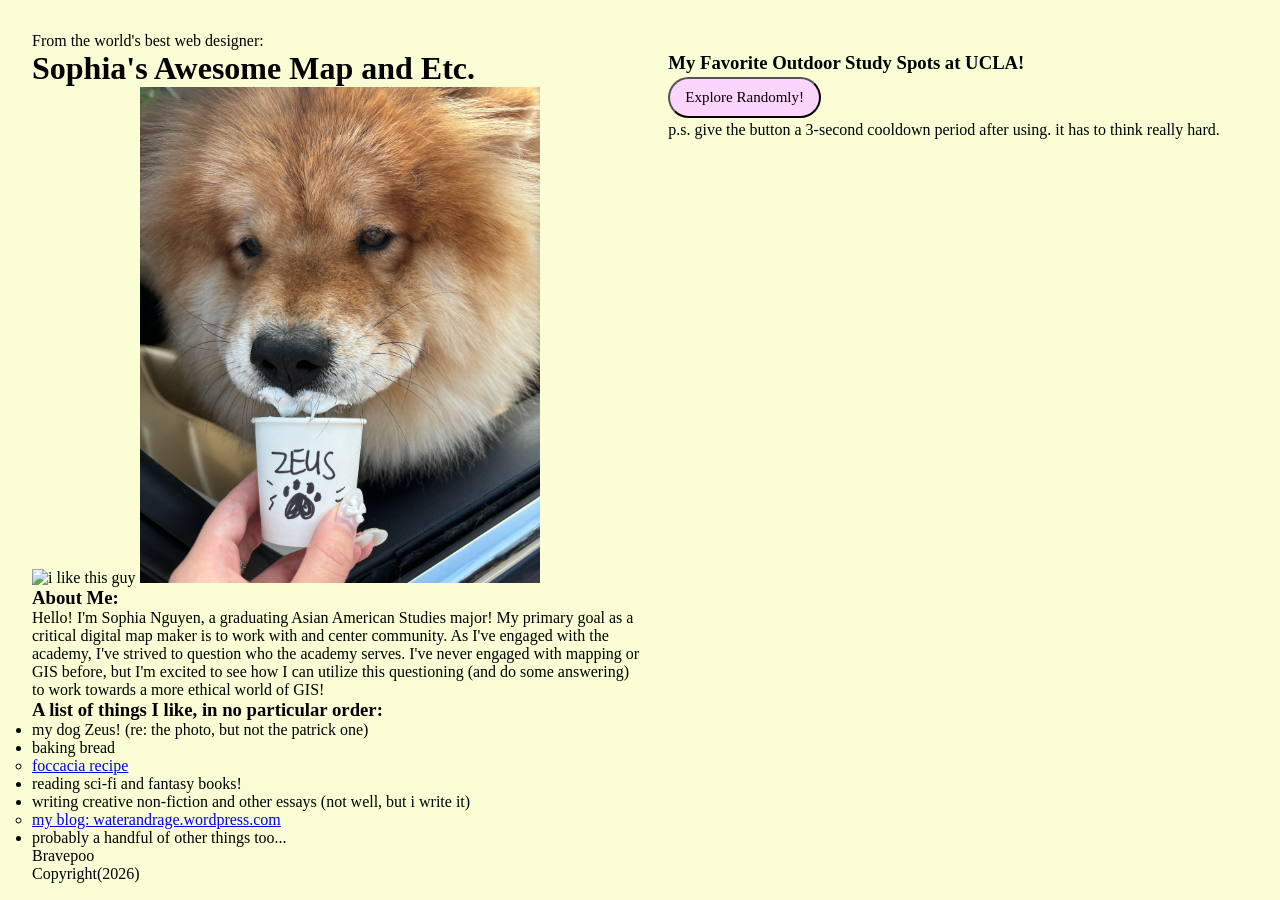
==== week2.0/index.html @ f0eb81b5 "finished lab 2.0" ====
<!DOCTYPE html>
<html>
    <head>
        <title>Hello World with MapLibreGL</title>
        <meta charset="utf-8" />
        <link rel="shortcut icon" href="#">
             Bravepoo
        <!-- I'd add some style if here if I had any -->
        
        
       <link rel="stylesheet" href="styles/style.css">
       <link rel="stylesheet" href ="https://unpkg.com/maplibre-gl/dist/maplibre-gl.css">
                <!-- MapLibreGL's css-->
        <link rel="stylesheet" href="https://unpkg.com/maplibre-gl/dist/maplibre-gl.css" />

        <!-- MapLibreGL's JavaScript-->
        <script src="https://unpkg.com/maplibre-gl/dist/maplibre-gl.js"></script>

    </head>


   

    <body>
        <header>
            From the world's best web designer:
        </header>

        <main>
         <!--  <h3> (Map Title!!!!) Sophia's Favorite Outdoor Study Spots at UCLA! </h3> --> <!--my map title-->

          <!-- hint: majority of your lab assignment can go here -->
          <div class="portfolio">
            <!-- Portfolio content goes here -->


                <h1> Sophia's Awesome Map and Etc. </h1>  <!--my title-->
                <img src="https://media1.tenor.com/m/XJuZ14LuNUYAAAAC/drool-patrick-star.gif" alt="i like this guy">
                <img src="zeus2.png" alt="my dog, Zeus!"> <!--my avatar-->


                <!--my description pgph-->
                <p> 
                    <h3> About Me: </h3>
                        Hello! I'm Sophia Nguyen, a graduating Asian American Studies major! My primary goal as a critical 
                    digital map maker is to work with and center community. As I've engaged with the academy, I've strived to 
                    question who the academy serves. I've never engaged with mapping or GIS before, but I'm excited to see how 
                    I can utilize this questioning (and do some answering) to work towards a more ethical world of GIS!

                </p>

                <p> 
                    <h3> A list of things I like, in no particular order:</h3>
                </p>

                <ul> <!--my list-->
                    <li> my dog Zeus! (re: the photo, but not the patrick one) </li>
                    <li> baking bread </li>
                        <ul>
                            <li>
                                <a href="https://www.cookwell.com/recipe/focaccia"> foccacia recipe</a>
                            </li>
                        </ul>
                
                    <li> reading sci-fi and fantasy books! </li>
                    <li> writing creative non-fiction and other essays (not well, but i write it) </li>
                        <ul>
                            <li>
                                <a href="https://www.waterandrage.wordpress.com">my blog: waterandrage.wordpress.com</a>
                            </li>
                        </ul>
                    <li> probably a handful of other things too... </li>
                </ul>

          </div>

        <div> 
            <div id = "mapheader"> 
                <h3> My Favorite Outdoor Study Spots at UCLA! </h3>
                <div id="contents">
                    <button class = "myButton">
                    Explore Randomly!
                    </button> 
            </div>
                
                <p> p.s. give the button a 3-second cooldown period after using. it has to think really hard.</p>
            </div>
            <div id = "map">

            <!-- Map will be inserted here -->
          </div>
        </div>
          

        </main>

        <div id="footer">
            Copyright(2026)
        </div>

    </body>
    <script src="js/init.js"> </script>

</html>
---- week2.0/styles/style.css ----
* {
    font-family:Georgia, 'Times New Roman', Times, serif  ;
    margin: 0;
    padding: 0;
    box-sizing: border-box;
}

html{
    background-color: rgb(251, 253, 213);
}

html, body {
    height: 80vh;
    padding: 1rem;
}

body {
    display: grid;
    grid-template-areas:
        "header"
        "main"
        "footer";
    grid-template-rows: auto 1fr auto;
}

main {
    display: grid;
    grid-template-areas:
        "portfolio mapheader"
        "portfolio map";
    grid-template-columns: 1fr 1fr;
}

header {
    grid-area: header;
}

main {
    grid-area: main;
}

.portfolio {
    grid-area: portfolio;
}

.portfolio img {
    max-width: 400px;
}
#map {
    grid-area: map;
    height: 50vh;
}

#mapheader{
    grid-area: mapheader;
    height: 10vh;
    justify-content: center;
    align-items: center;
    display: grid;
}

#contents{
    align-items: center;
    display: flex;  
    gap: 10px;
    row-gap: 10px;  
}

footer {
    grid-area: footer;
}

.myButton{
  padding: 10px 15px; 
  font-size: 15px; 
  background-color: rgb(252, 213, 253);
  border-radius: 24px;
  font-weight: 500;

}

/* CSS */
.button-17 {
  align-items: center;
  appearance: none;
  background-color: rgb(199, 223, 251);
  border-radius: 24px;
  border-style: none;
  box-shadow: rgba(0, 0, 0, .2) 0 3px 5px -1px,rgba(0, 0, 0, .14) 0 6px 10px 0,rgba(0, 0, 0, .12) 0 1px 18px 0;
  box-sizing: border-box;
  color: #3c4043;
  cursor: pointer;
  display: inline-flex;
  fill: currentcolor;
  font-family: "Google Sans",Roboto,Arial,sans-serif;
  font-size: 14px;
  font-weight: 500;
  height: 48px;
  justify-content: center;
  letter-spacing: .25px;
  line-height: normal;
  max-width: 100%;
  overflow: visible;
  padding: 2px 24px;
  position: relative;
  text-align: center;
  text-transform: none;
  transition: box-shadow 280ms cubic-bezier(.4, 0, .2, 1),opacity 15ms linear 30ms,transform 270ms cubic-bezier(0, 0, .2, 1) 0ms;
  user-select: none;
  -webkit-user-select: none;
  touch-action: manipulation;
  will-change: transform,opacity;
  z-index: 0;
}

.button-17:hover {
  background: #F6F9FE;
  color: #174ea6;
}

.button-17:active {
  box-shadow: 0 4px 4px 0 rgb(60 64 67 / 30%), 0 8px 12px 6px rgb(60 64 67 / 15%);
  outline: none;
}

.button-17:focus {
  outline: none;
  border: 2px solid #4285f4;
}

.button-17:not(:disabled) {
  box-shadow: rgba(60, 64, 67, .3) 0 1px 3px 0, rgba(60, 64, 67, .15) 0 4px 8px 3px;
}

.button-17:not(:disabled):hover {
  box-shadow: rgba(60, 64, 67, .3) 0 2px 3px 0, rgba(60, 64, 67, .15) 0 6px 10px 4px;
}

.button-17:not(:disabled):focus {
  box-shadow: rgba(60, 64, 67, .3) 0 1px 3px 0, rgba(60, 64, 67, .15) 0 4px 8px 3px;
}

.button-17:not(:disabled):active {
  box-shadow: rgba(60, 64, 67, .3) 0 4px 4px 0, rgba(60, 64, 67, .15) 0 8px 12px 6px;
}

.button-17:disabled {
  box-shadow: rgba(60, 64, 67, .3) 0 1px 3px 0, rgba(60, 64, 67, .15) 0 4px 8px 3px;
}
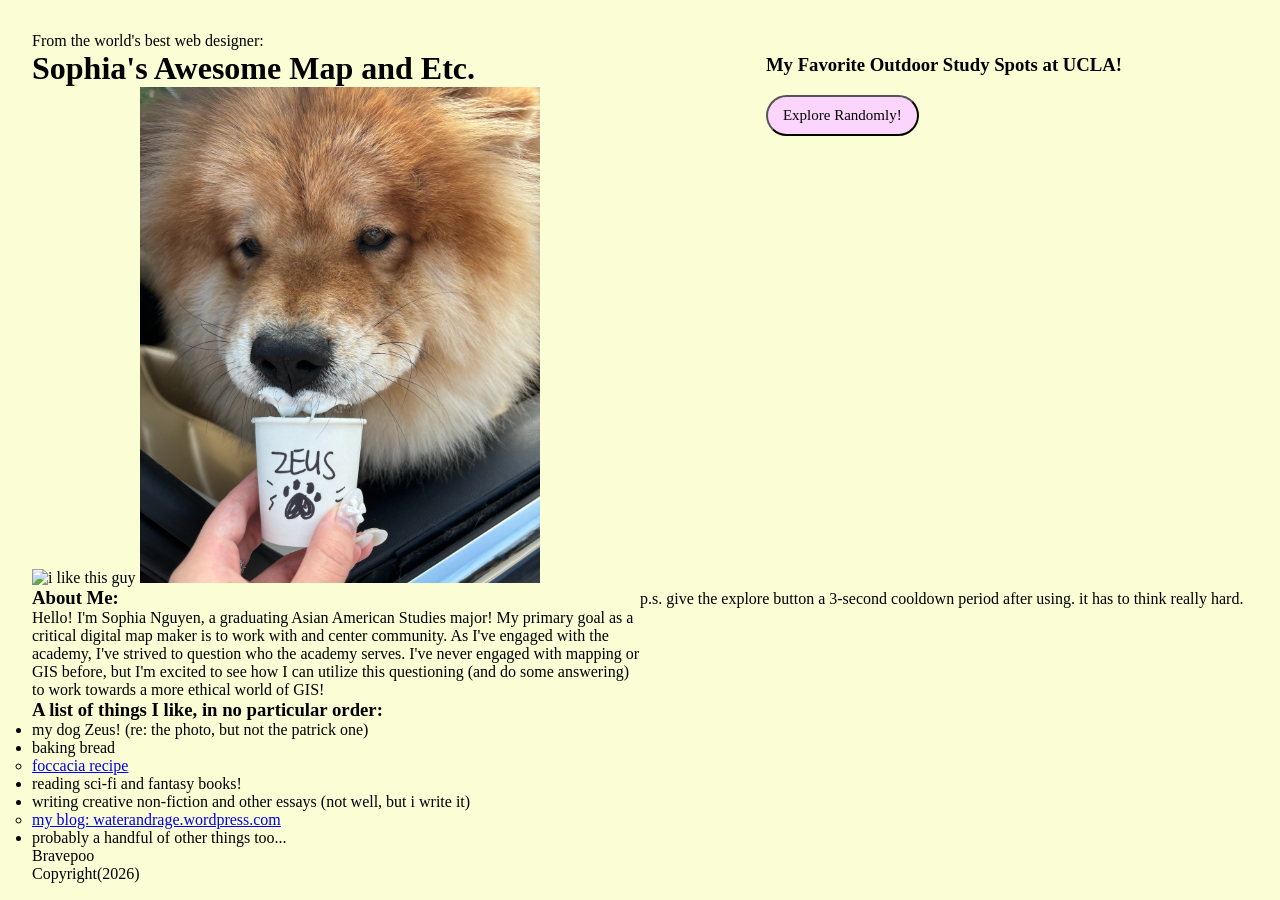
==== commit 672e7b16: "changed the p.s." ====
--- a/week2.0/index.html
+++ b/week2.0/index.html
@@ -81,14 +81,15 @@
                     <button class = "myButton">
                     Explore Randomly!
                     </button> 
-            </div>
+                </div>
                 
-                <p> p.s. give the button a 3-second cooldown period after using. it has to think really hard.</p>
             </div>
             <div id = "map">
 
             <!-- Map will be inserted here -->
           </div>
+           <p> p.s. give the explore button a 3-second cooldown period after using. it has to think really hard.</p>
+
         </div>
           
 
--- a/week2.0/styles/style.css
+++ b/week2.0/styles/style.css
@@ -49,6 +49,7 @@
 #map {
     grid-area: map;
     height: 50vh;
+    row-gap: 20px;
 }
 
 #mapheader{
@@ -57,6 +58,7 @@
     justify-content: center;
     align-items: center;
     display: grid;
+    row-gap: 10px;
 }
 
 #contents{
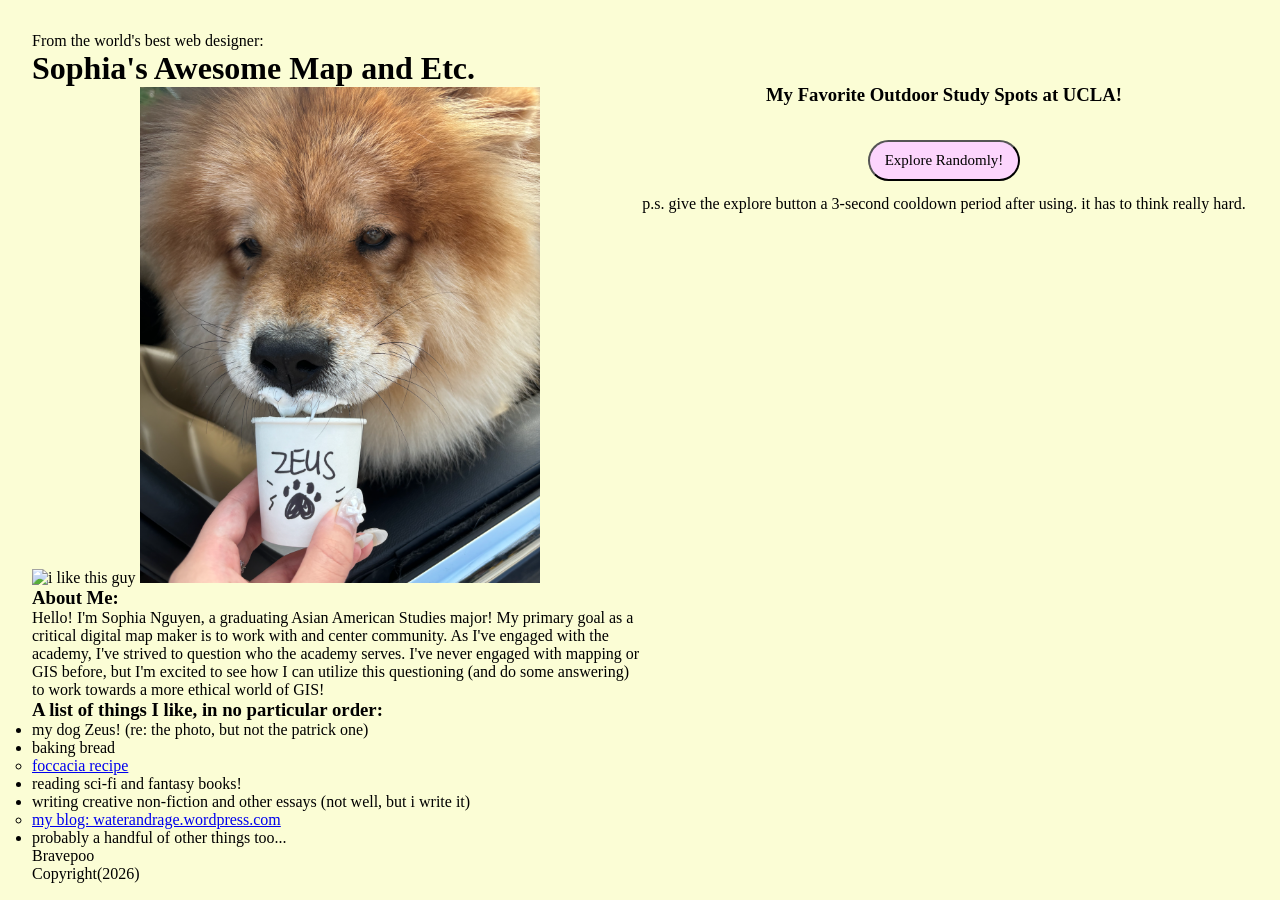
==== commit e579c006: "centered" ====
--- a/week2.0/index.html
+++ b/week2.0/index.html
@@ -77,18 +77,24 @@
         <div> 
             <div id = "mapheader"> 
                 <h3> My Favorite Outdoor Study Spots at UCLA! </h3>
+            </div>
+
                 <div id="contents">
                     <button class = "myButton">
                     Explore Randomly!
                     </button> 
                 </div>
                 
+    
+            <div id = "GAPpls"> 
+                <p> p.s. give the explore button a 3-second cooldown period after using. it has to think really hard.</p>
+
             </div>
+
             <div id = "map">
 
             <!-- Map will be inserted here -->
           </div>
-           <p> p.s. give the explore button a 3-second cooldown period after using. it has to think really hard.</p>
 
         </div>
           
--- a/week2.0/styles/style.css
+++ b/week2.0/styles/style.css
@@ -50,6 +50,7 @@
     grid-area: map;
     height: 50vh;
     row-gap: 20px;
+    gap: 100px;
 }
 
 #mapheader{
@@ -58,14 +59,25 @@
     justify-content: center;
     align-items: center;
     display: grid;
-    row-gap: 10px;
 }
 
 #contents{
     align-items: center;
     display: flex;  
     gap: 10px;
-    row-gap: 10px;  
+    row-gap: 20px; 
+    justify-content: center;
+    align-items: center;
+}
+
+#GAPpls{
+    grid-area: GAPpls;
+    height: 5vh;
+    align-items: center;
+    justify-content:center;
+    display:grid;
+    gap: 10px;
+
 }
 
 footer {
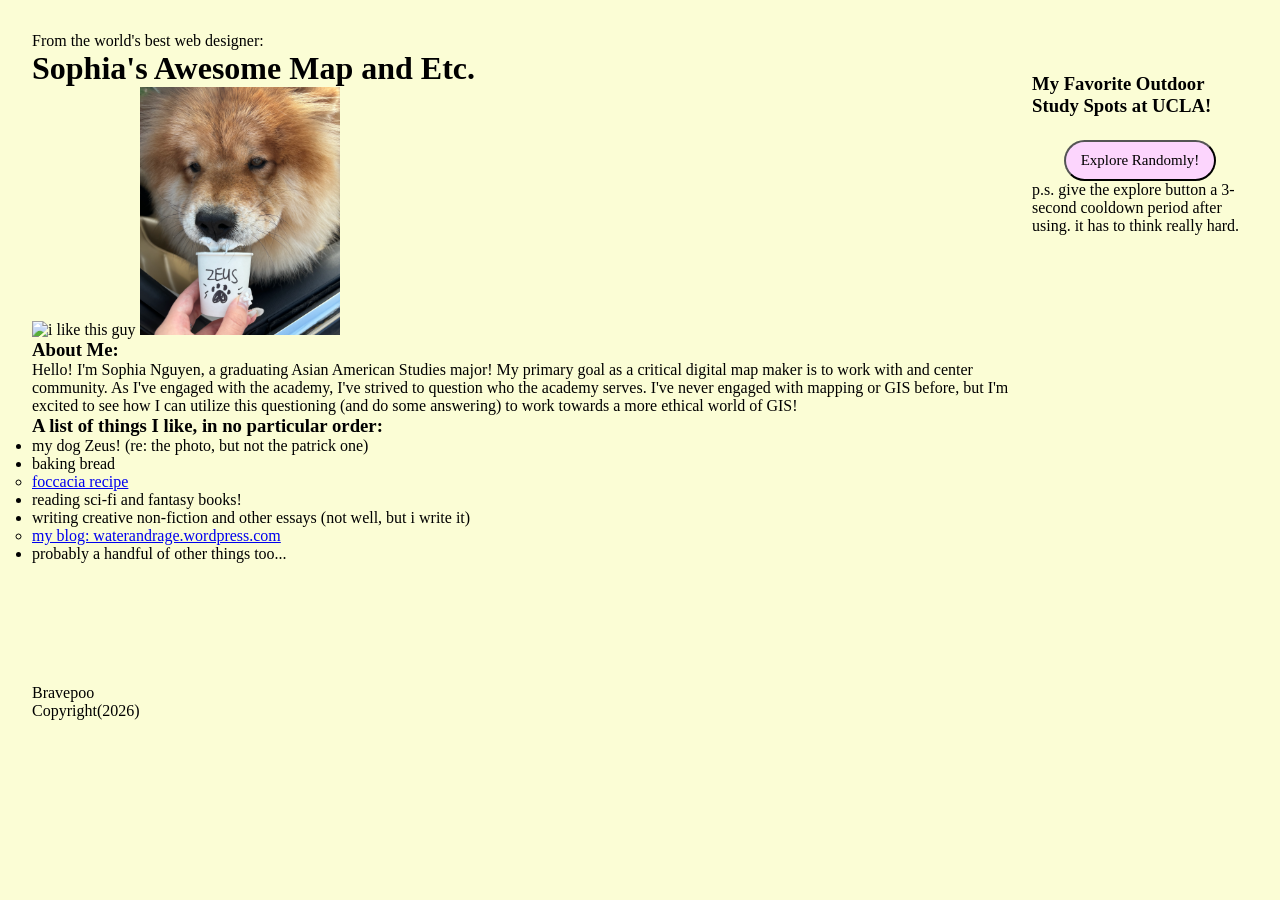
==== commit a3400efb: "centered again" ====
--- a/week2.0/index.html
+++ b/week2.0/index.html
@@ -28,13 +28,11 @@
 
         <main>
          <!--  <h3> (Map Title!!!!) Sophia's Favorite Outdoor Study Spots at UCLA! </h3> --> <!--my map title-->
-
           <!-- hint: majority of your lab assignment can go here -->
           <div class="portfolio">
+                <h1> Sophia's Awesome Map and Etc. </h1>  <!--my title-->
+
             <!-- Portfolio content goes here -->
-
-
-                <h1> Sophia's Awesome Map and Etc. </h1>  <!--my title-->
                 <img src="https://media1.tenor.com/m/XJuZ14LuNUYAAAAC/drool-patrick-star.gif" alt="i like this guy">
                 <img src="zeus2.png" alt="my dog, Zeus!"> <!--my avatar-->
 
--- a/week2.0/styles/style.css
+++ b/week2.0/styles/style.css
@@ -41,11 +41,16 @@
 
 .portfolio {
     grid-area: portfolio;
+    row-gap: 10px;
+    width: 1000px;
+    justify-content: center;
+    align-items: center;
 }
 
 .portfolio img {
-    max-width: 400px;
+    max-width: 200px;
 }
+
 #map {
     grid-area: map;
     height: 50vh;
